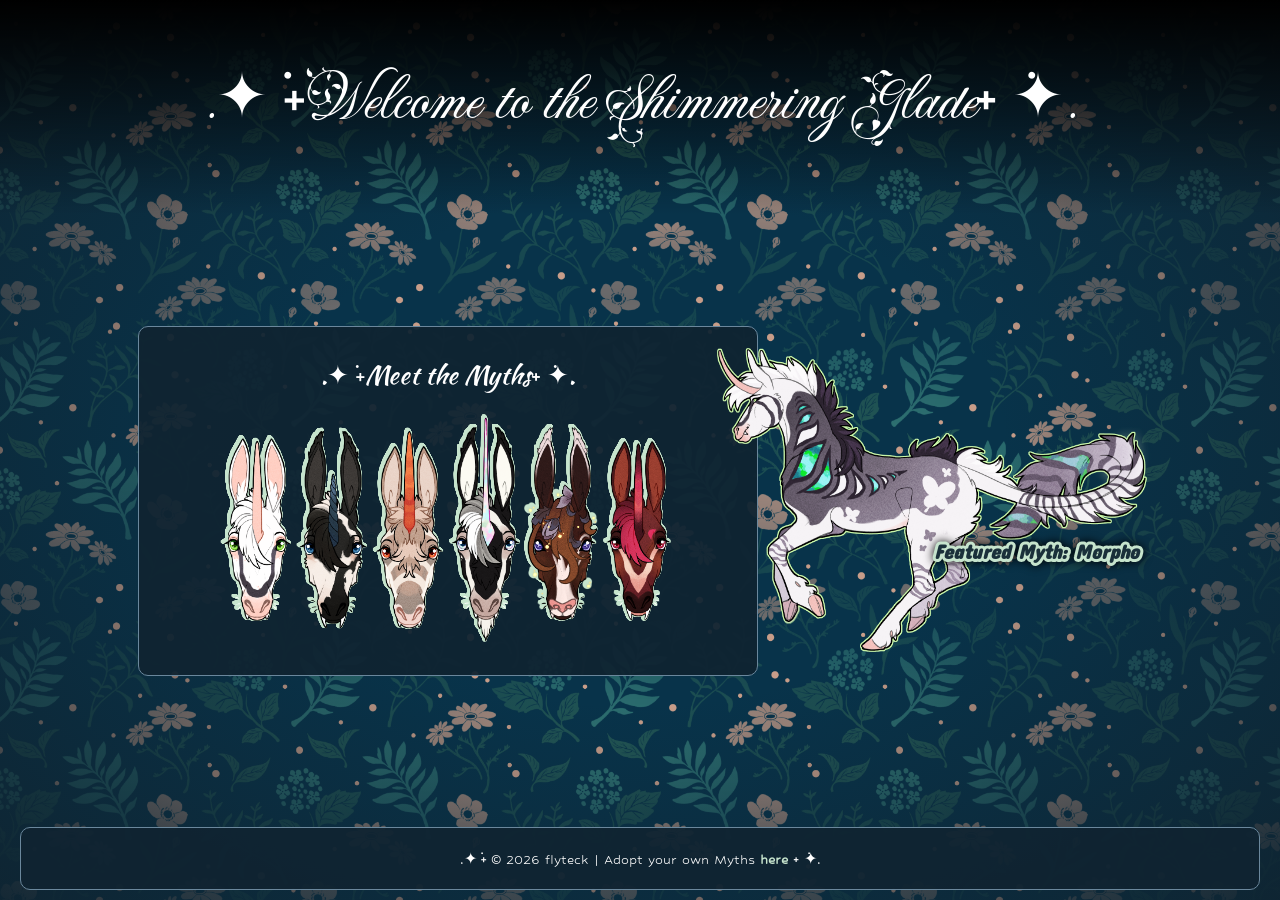
==== index.html @ c21de36b "Rename motepage.html to index.html" ====
<!DOCTYPE html>
<html lang="en">
<head>
    <meta charset="UTF-8">
    <meta name="viewport" content="width=device-width, initial-scale=1.0">
    <title>Flyteck's Myths</title>
    
    <!-- styles -->
    <link rel="stylesheet" href="motestorage.css">

    <!-- fonts -->
    <link rel="stylesheet" href="https://cdnjs.cloudflare.com/ajax/libs/font-awesome/6.2.1/css/all.min.css">
    <link rel="preconnect" href="https://fonts.googleapis.com">
    <link rel="preconnect" href="https://fonts.gstatic.com" crossorigin>
    <link href="https://fonts.googleapis.com/css2?family=Concert+One&family=Fleur+De+Leah&family=Hubballi&family=Kaushan+Script&display=swap" rel="stylesheet">
</head>
<body id="landing">

    <header>
        <h1>.✦ ݁˖Welcome to the Shimmering Glade˖ ݁✦.</h1>
    </header>

    <main>
        <div id="directory-wrap" class="flex-wrapper">
            <div class="container" id="directory">
                <h2 class="w-100">.✦ ݁˖Meet the Myths˖ ݁✦.</h2>
                <a href="myths/morpho.html" class="tooltip"><img src="img/symhsmorpho.png"><span class="tooltiptext">Morpho</span></a>
                <a href="myths/cobalt.html" class="tooltip"><img src="img/symhscobalt.png"><span class="tooltiptext">Cobalt</span></a>
                <a href="myths/archer.html" class="tooltip"><img src="img/symhsarcher.png"><span class="tooltiptext">Archer</span></a>
                <a href="myths/friday.html" class="tooltip"><img src="img/symhsfriday.png"><span class="tooltiptext">Friday</span></a>
                <a href="myths/florian.html" class="tooltip"><img src="img/symhsflorian.png"><span class="tooltiptext">Florian</span></a>
                <a href="myths/tartetatin.html" class="tooltip"><img src="img/symhstate.png"><span class="tooltiptext">Tarte&nbsp;Tatin</span></a>
            </div>
            <div id="main-image">
                <img src="img/morphofb.png">
                <div id="featured-text"><a href="myths/morpho.html">Featured Myth: Morpho</a></div>
            </div>
        </div>
    </main>

    <footer class="container">
        <p>.✦ ݁˖ &copy; 2026 flyteck | Adopt your own Myths <a href="https://www.chickensmoothie.com/Forum/viewtopic.php?f=123&t=5125909">here</a> ˖ ݁✦.</p>
    </footer>

    <!-- js -->
    <script src="mythjs.js"></script>
</body>
</html>
---- motestorage.css ----
:root {
	--black: black;
	--dark: #0f2431f0;
	--mid: #6a879c;
	--light: #c6e4cd;
	--accent: #a9fda7;
	--white: white;
	--cancel: #FB5F7B;
}

/******** General ********/

* {
	box-sizing: border-box;
}

body {
	font-family: "Hubballi", sans-serif;
	background: var(--dark) url(img/bodybg.png);
	background-size: 300px;
	padding: 0;
	margin: 0;
	color: var(--white);
	min-height: 100vh;
	display: flex;
	flex-direction: column;
	font-size: 110%;
}

body:after {
	content: "";
    background: radial-gradient(transparent 40%, var(--dark));
    position: absolute;
    height: 100%;
    width: 100%;
    z-index: -1;
}

main {
	flex-grow: 1;
}

header {
	text-align: center;
	background: linear-gradient(180deg, var(--black), transparent);
	padding: 60px 0;
}

h1 {
	font-family: "Fleur De Leah", cursive;
	font-weight: 400;
}

h2, h3, h4 {
	font-family: "Kaushan Script", cursive;
	font-weight: 400;
}

h1 {
	font-size: 3.5em;
	margin: 0 0 10px;
}

h2, h3 {
	margin: 10px 0;
}

ul h2, ul h3, ul h4, ol h2, ol h3, ol h4 {
	margin: 0 0 5px;
}

ul h2, ol h2 {
	font-size: 130%;
}

a {
	text-decoration: none;
	transition: 300ms ease;
	color: var(--light);
	font-weight: 800;
}

a:hover, a:focus {
	color: var(--accent);
}

img {
	max-width: 100%;
}

ul {
	list-style: none;
	margin: 0;
	padding: 0;
}

li {
	margin: 0 0 5px;
}

button {
	background: none;
	border-radius: none;
	font-size: inherit;
	font-family: inherit;
	color: inherit;
	cursor: pointer;
}

.w-100 {
	width: 100%;
}

.flex-grow {
	flex-grow: 1;
}

.flex-wrapper {
	display: flex;
	justify-content: center;
}

.container {
	background: var(--dark);
	padding:20px;
	border: 1.5px solid var(--mid);
	border-radius: 10px;
	margin: 10px;
	overflow: auto;
}

footer, footer.container {
	font-size: 90%;
	margin: 40px 20px 10px;
	padding: 5px;
	text-align: center;
}

.tooltip {
    position: relative;
    display: inline-block;
    cursor: pointer;
}

.tooltiptext {
    width: fit-content;
    min-width: 60px;
    background-color: var(--mid);
    color: var(--white);
    text-align: center;
    position: absolute;
    z-index: 1;
    bottom: 100%;
    left: 50%;
    transform: translateX(-50%);
    opacity: 0;
    pointer-events: none;
    padding: 5px 10px;
    border-radius: 6px;
    transition: 200ms;
    filter: drop-shadow(1px 0px 0px black)
    drop-shadow(-1px 0px 0px black)
    drop-shadow(0px 1px 0px black)
    drop-shadow(0px -1px 0px black);
}

.tooltiptext:after {
    content: " ";
    position: absolute;
    top: 100%;
    left: 50%;
    margin-left: -5px;
    border-width: 5px;
    border-style: solid;
    border-color: var(--mid) transparent transparent transparent;
}

.tooltip:hover .tooltiptext {
    opacity: 1;
    pointer-events: auto;
}

/******** Landing Page ********/

#landing main, #character main {
	display: flex;
	align-items: center;
	justify-content: center;
}

#directory-wrap {
	width: 80vw;
	margin: auto;
	align-items: center;
}

#directory {
	display: flex;
	flex-wrap: wrap;
	align-items: center;
	justify-content: center;
	width: fit-content;
	flex-grow: 1;
	padding: 20px 40px;
	height: 350px;
	max-width: 100%;
}

#directory h2 {
	text-align: center;
	margin: 0 0 4px;
}

#directory img {
	height: 225px;
	filter: drop-shadow(0.5px 0px 0px #c6e4cd)
    drop-shadow(-0.5px 0px 0px #c6e4cd)
    drop-shadow(0px 0.5px 0px #c6e4cd)
    drop-shadow(0px -0.5px 0px #c6e4cd)
    drop-shadow(0.5px 0.5px 0px #c6e4cd)
    drop-shadow(-0.5px 0.5px 0px #c6e4cd)
    drop-shadow(0.5px -0.5px 0px #c6e4cd)
    drop-shadow(-0.5px -0.5px 0px #c6e4cd);
    margin: 2.5px;
}

#directory .tooltiptext {
	bottom: 90%;
}

#main-image {
	width: 575px;
	margin-left: -5%;
	z-index: 1;
	max-width: 50%;
	position: relative;
	pointer-events: none;
}

#featured-text {
	font-style: italic;
	font-family: "Concert One", sans-serif;
	font-size: 20px;
	display: block;
	position: absolute;
	bottom: 30%;
	left: 50%;
}

#featured-text a {
	color: var(--dark);
	-webkit-text-stroke: 6px var(--light); 
	paint-order: stroke fill; 
	filter: drop-shadow(0px 0px 5px black);
}

#featured-text a:hover, #featured-text a:focus  {
	-webkit-text-stroke: 6px var(--accent); 
}

/******** Character Page ********/

#character .container h1 {
	font-size: 3em;
	margin: 10px 0 0;
}

.back-button {
	position: absolute;
	left: 0;
	top: 0;
	padding: 10px;
	opacity: 0.5;
}

.back-button:hover,.back-button:focus { 
	opacity: 1;
}

#prevnext {
	position: absolute;
	bottom: 0;
	right: 0;
	margin: 6px;
}

#prevnext i {
	font-size: 60%;
}

#prevnext a {
	padding: 4px;
}

#character #main-image {
	width: 700px;
	margin: -5% 0 0 -10%;
	max-width: 70%;
	filter: drop-shadow(0.5px 0px 0px #c6e4cd)
    drop-shadow(-0.5px 0px 0px #c6e4cd)
    drop-shadow(0px 0.5px 0px #c6e4cd)
    drop-shadow(0px -0.5px 0px #c6e4cd);
}

.character-wrapper {
	max-width: 80vw;
	width: fit-content;
    margin: auto;
	align-items: center;
}

#character-box {
	position: relative;
	margin: 40px 0;
	height: 350px;
	width: 600px;
	max-width: 100%;
	display: flex;
	flex-direction: column;
	align-self: stretch;
	overflow: hidden;
}

#character-box .container {
	background: none;	
	border:none;
	margin: 10px 5px;
	padding: 10px 20px;
}

 #character-box .container h2, #character-box .container h3, #character-box .container h4 {
 	margin: 0;
 }

#character-box .container:not(:first-child) {
	border-left: 1px solid var(--mid);
	border-right: 1px solid var(--mid);
}

#character-box h1 {
	text-align: center;
	margin: 10px 0 0;
}

#character-nav {
	display: flex;
	align-items: center;
	justify-content: space-between;
	padding: 10px 80px 0 40px;
	width: calc(100% + 40px);
	margin: -20px -20px -10px;
	position: sticky;
	top: -20px;
	background: linear-gradient(180deg, var(--dark), transparent);
}

.block-list {
	padding: 10px 20px;
}

ol {
  list-style: none;
  counter-reset: my-counter; 
  padding-left: 0;
}

ol li {
  counter-increment: my-counter; /* Increment counter */
  position: relative;
}

ol li:before {
  display: inline-flex;
  align-items: center;
  justify-content: center;
  content: counter(my-counter);
  margin-right: 5px;
  background-color: var(--cancel);
  color: var(--black);
  font-weight: bold;
  width: 18px;
  aspect-ratio: 1;
  border-radius: 50%;
}

ol li.open:before {
  background-color: var(--accent);
}

.tab {
	height: 0;
	width: 0;
	opacity: 0;
	padding: 0;
	margin: 0;
	flex-grow: 0;
}

.tab.active {
	opacity: 1;
	width: auto;
	transition: opacity 300ms ease;
	padding: 0;
	margin: 0;
	flex-grow: 1;
}

.tab-button {
	border: 2px solid var(--light);
	padding: 10px;
	width: 40px;
	display: inline-flex;
	align-items: center;
	justify-content: center;
	aspect-ratio: 1;
	border-radius: 18px;
	transition: 300ms ease;
}

.tab-button.active, .tab-button:hover, .tab-button:focus {
	color: var(--black);
	background: var(--accent);
	border-color: var(--accent);
}

.badge {
	color: var(--black);
	font-weight: bold;
	display: inline-block;
	background: var(--mid);
	padding: 4px 12px;
	border-radius: 4px;
}

.badge.open {
	background: var(--accent);
}

.badge.closed {
	background: var(--cancel);
}

/********************* Media Queries *********************/

@media (max-width: 1100px) { 
	.character-wrapper {
		max-width: 90vw;
	}
}

@media (max-width: 900px) { 
	.character-wrapper {
		flex-direction: column-reverse;
	}

	#character-box {
		margin: 0 auto;
		width: 100%;
	}

	#character #main-image {
		width: auto;
		max-width: 100%;
	}

	body:after {
		content: none;
	}
}
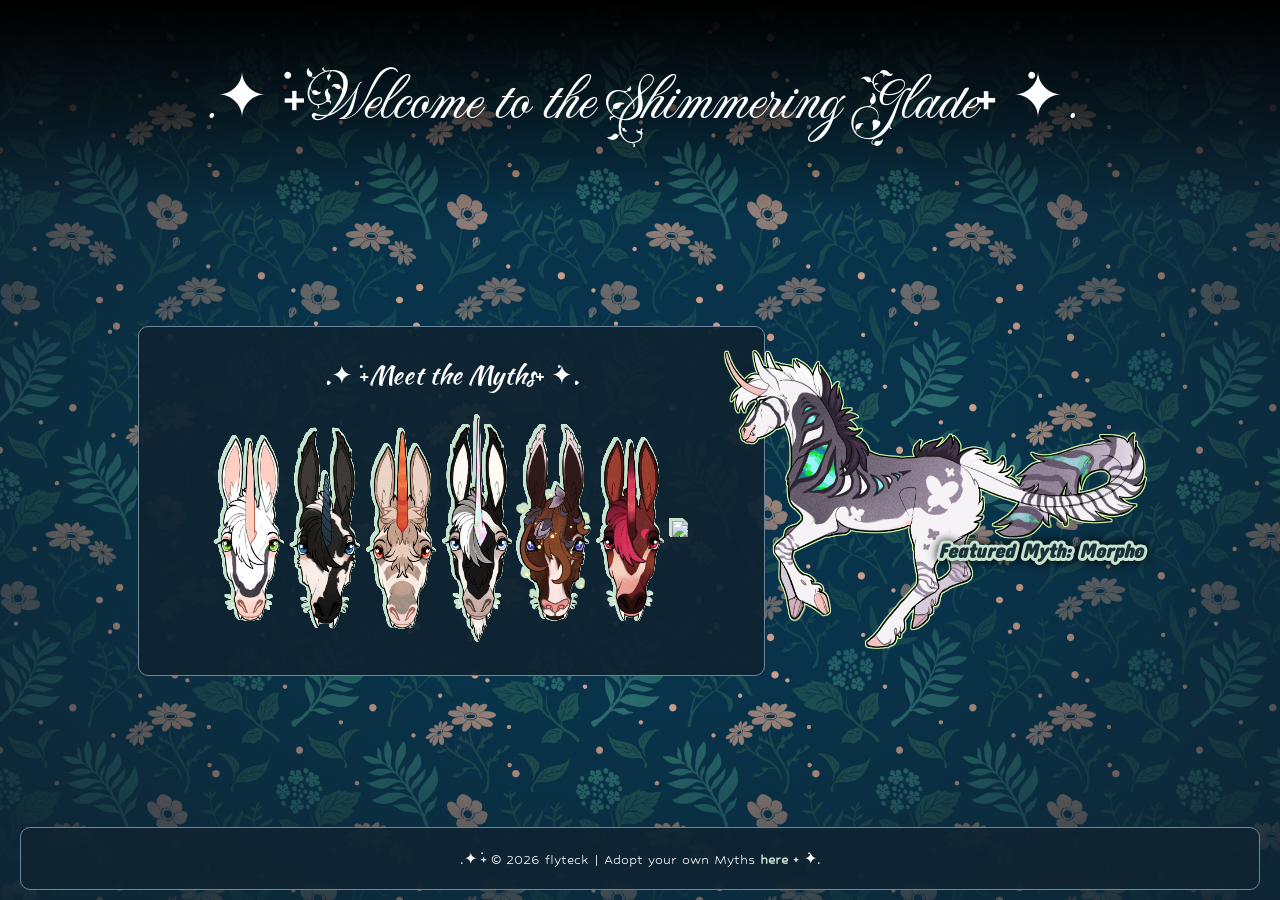
==== commit 3c680aac: "Add files via upload" ====
--- a/index.html
+++ b/index.html
@@ -30,6 +30,7 @@
                 <a href="myths/friday.html" class="tooltip"><img src="img/symhsfriday.png"><span class="tooltiptext">Friday</span></a>
                 <a href="myths/florian.html" class="tooltip"><img src="img/symhsflorian.png"><span class="tooltiptext">Florian</span></a>
                 <a href="myths/tartetatin.html" class="tooltip"><img src="img/symhstate.png"><span class="tooltiptext">Tarte&nbsp;Tatin</span></a>
+                <a href="myths/eli.html" class="tooltip"><img src="img/symhseli.png"><span class="tooltiptext">Eli</span></a>
             </div>
             <div id="main-image">
                 <img src="img/morphofb.png">
